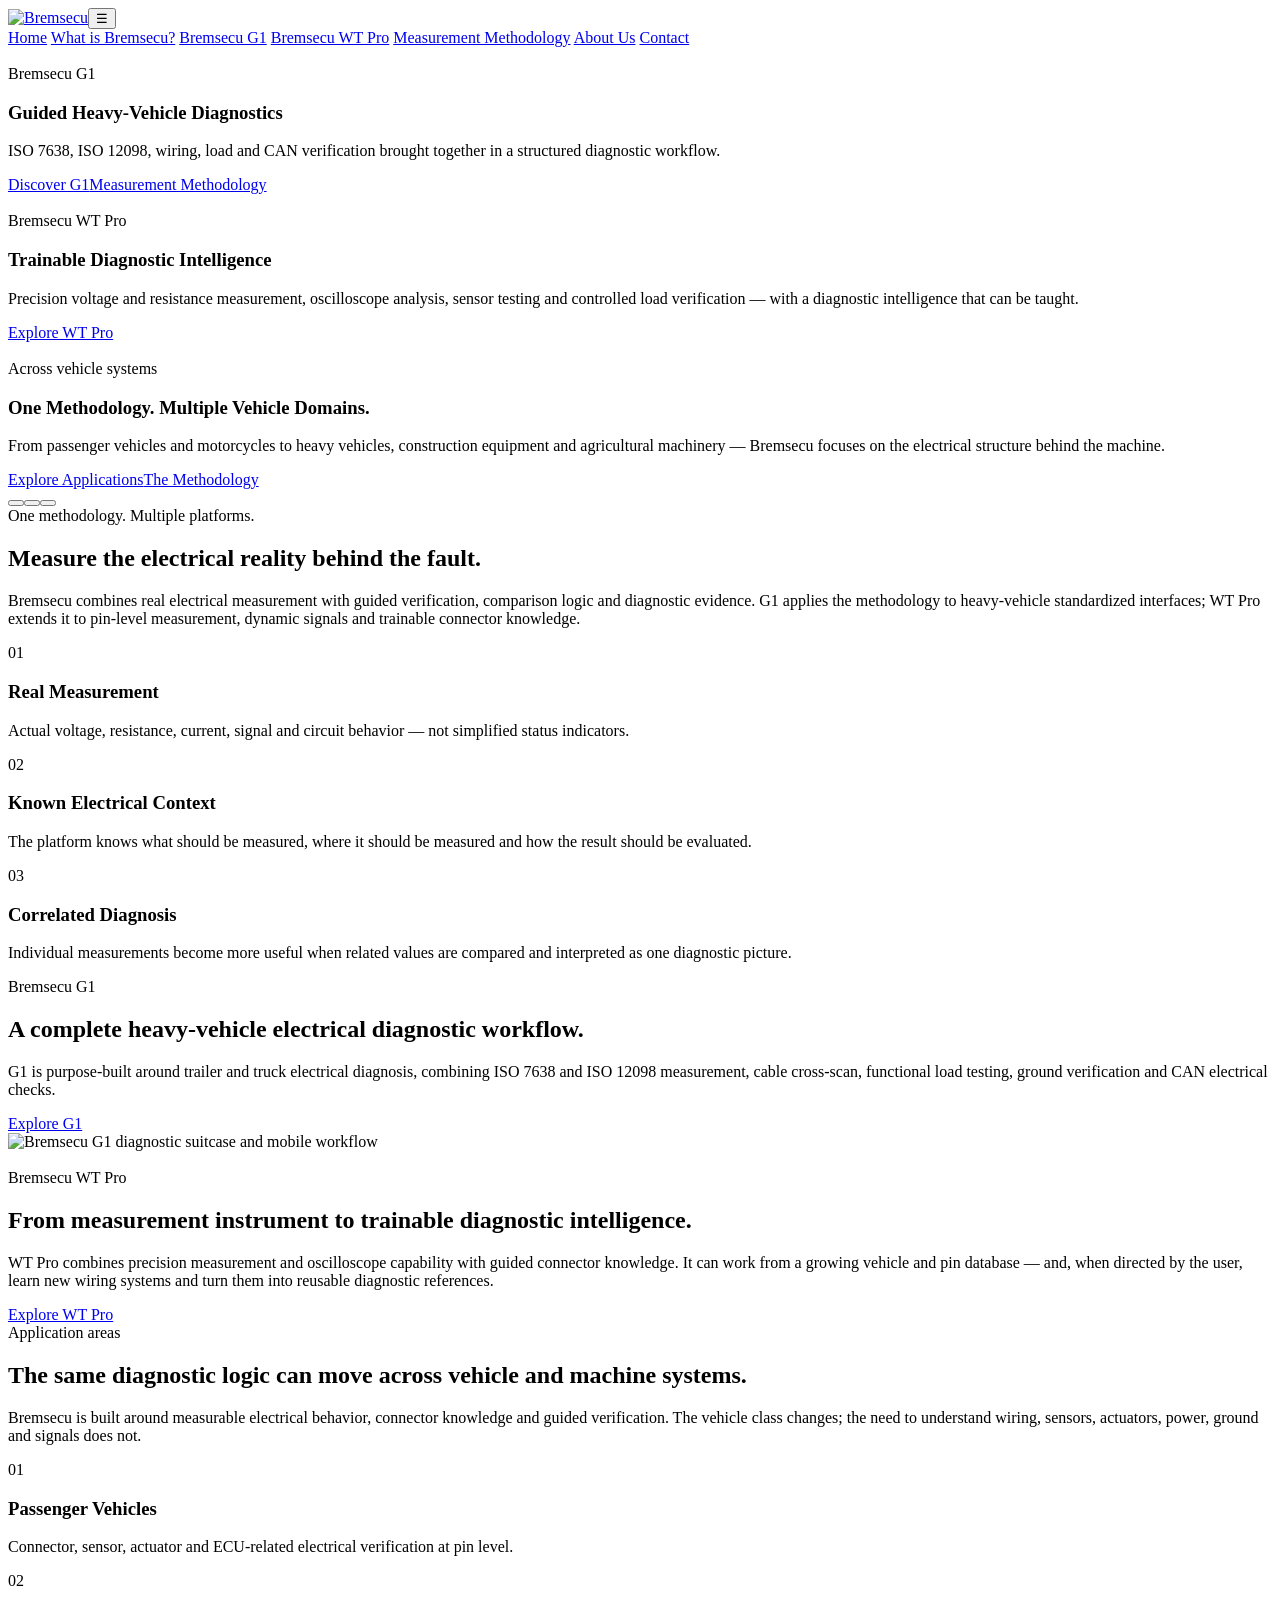
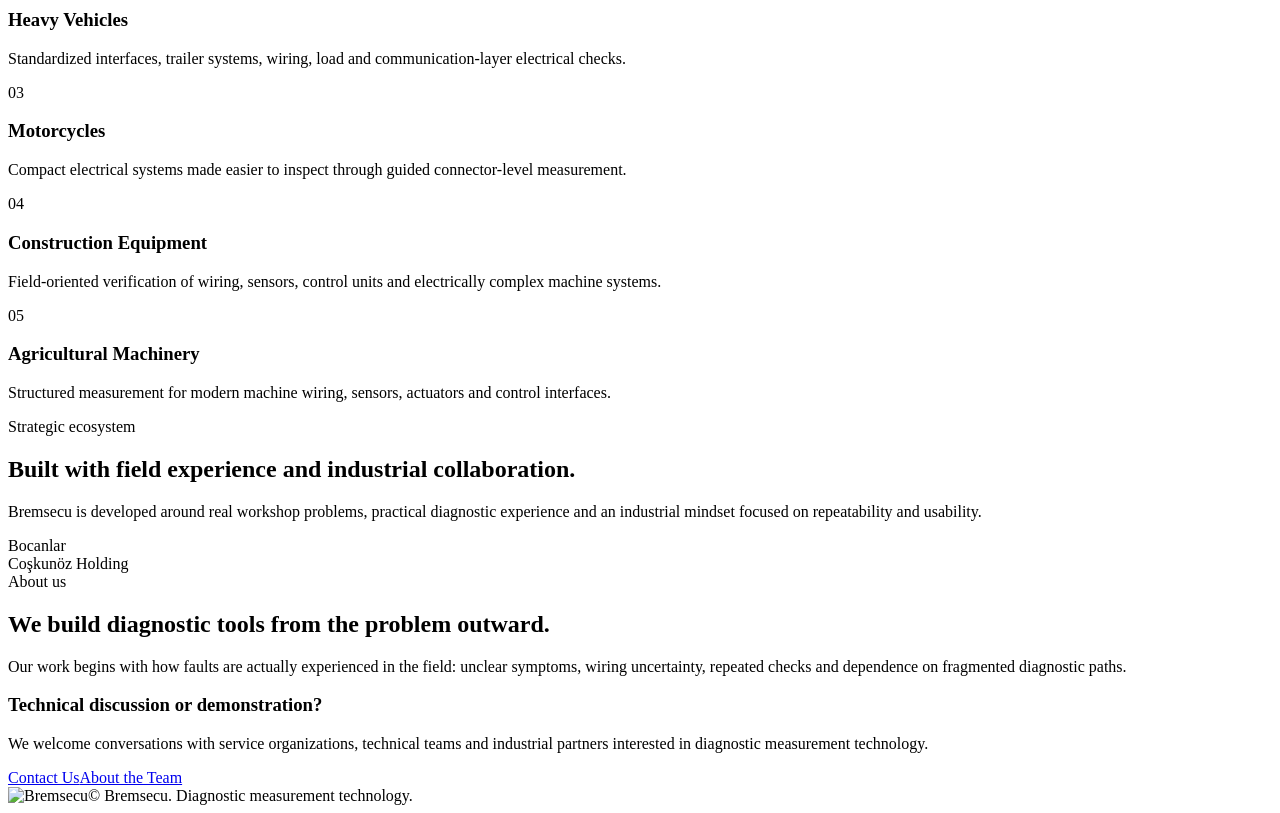
==== public/index.html @ eb641f4c "Add vehicle-domain hero and application areas" ====
<!doctype html>
<html lang="en">
<head>
<meta charset="utf-8"><meta name="viewport" content="width=device-width,initial-scale=1">
<title>Bremsecu | Diagnostic Measurement Platforms</title>
<meta name="description" content="Bremsecu combines patented diagnostic methodology with two measurement platforms: Bremsecu G1 for heavy-vehicle electrical diagnostics and WT Pro for trainable pin-level measurement and signal analysis.">
<link rel="canonical" href="https://bremsecu.com/">
<meta property="og:type" content="website"><meta property="og:title" content="Bremsecu | Diagnostic Measurement Platforms"><meta property="og:description" content="One diagnostic methodology. Multiple measurement platforms. Real electrical evidence."><meta property="og:url" content="https://bremsecu.com/"><meta property="og:image" content="https://bremsecu.com/images/hero/desktop/hero-desktop-06.webp">
<meta name="twitter:card" content="summary_large_image">
<link rel="icon" type="image/png" href="/images/brand/favicon.png"><link rel="apple-touch-icon" href="/images/brand/favicon.png"><link rel="manifest" href="/site.webmanifest">
<link rel="preload" as="image" href="/images/hero/desktop/hero-desktop-01.webp" media="(min-width:901px)" type="image/webp"><link rel="preload" as="image" href="/images/hero/mobile/hero-mobile-01.webp" media="(max-width:900px)" type="image/webp">
<link rel="stylesheet" href="/styles.css">
<script type="application/ld+json">{"@context":"https://schema.org","@graph":[{"@type":"Organization","@id":"https://bremsecu.com/#organization","name":"Bremsecu","url":"https://bremsecu.com/","logo":"https://bremsecu.com/images/brand/logo.svg"},{"@type":"WebSite","@id":"https://bremsecu.com/#website","url":"https://bremsecu.com/","name":"Bremsecu","publisher":{"@id":"https://bremsecu.com/#organization"}},{"@type":"Product","name":"Bremsecu G1","url":"https://bremsecu.com/bremsecu-g1.html","brand":{"@type":"Brand","name":"Bremsecu"}},{"@type":"Product","name":"Bremsecu WT Pro","url":"https://bremsecu.com/bremsecu-wt-pro.html","brand":{"@type":"Brand","name":"Bremsecu"}}]}</script>
</head>
<body>
<header class="site-header"><div class="container nav"><a class="brand" href="/"><img src="/images/brand/logo.svg" alt="Bremsecu"></a><button class="nav-toggle" aria-label="Toggle navigation" aria-expanded="false">☰</button><nav class="nav-links">
<a class="active" href="/">Home</a>
<a href="/what-is-bremsecu.html">What is Bremsecu?</a>
<a href="/bremsecu-g1.html">Bremsecu G1</a>
<a href="/bremsecu-wt-pro.html">Bremsecu WT Pro</a>
<a href="/measurement-methodology.html">Measurement Methodology</a>
<a href="/about.html">About Us</a>
<a href="/contact.html">Contact</a>
</nav></div></header>
<main>
<section class="hero">
<article class="hero-slide active">
<picture class="hero-picture"><source media="(max-width:900px)" srcset="/images/hero/mobile/hero-mobile-01.webp" type="image/webp"><img src="/images/hero/desktop/hero-desktop-01.webp" alt="Bremsecu G1 heavy-vehicle diagnostic platform" fetchpriority="high" decoding="async"></picture>
<div class="hero-shade"></div><div class="hero-copy"><div class="container"><div class="hero-copy-inner"><div class="eyebrow">Bremsecu G1</div><h1>Guided Heavy-Vehicle Diagnostics</h1><p>ISO 7638, ISO 12098, wiring, load and CAN verification brought together in a structured diagnostic workflow.</p><div class="hero-actions"><a class="btn btn-primary" href="/bremsecu-g1.html">Discover G1</a><a class="btn btn-secondary" href="/measurement-methodology.html">Measurement Methodology</a></div></div></div></div>
</article>
<article class="hero-slide">
<picture class="hero-picture"><source media="(max-width:900px)" srcset="/images/hero/mobile/hero-mobile-07.webp" type="image/webp"><img src="/images/hero/desktop/hero-desktop-06.webp" alt="Bremsecu WT Pro guided measurement platform" loading="lazy" decoding="async"></picture>
<div class="hero-shade"></div><div class="hero-copy"><div class="container"><div class="hero-copy-inner"><div class="eyebrow">Bremsecu WT Pro</div><h1>Trainable Diagnostic Intelligence</h1><p>Precision voltage and resistance measurement, oscilloscope analysis, sensor testing and controlled load verification — with a diagnostic intelligence that can be taught.</p><div class="hero-actions"><a class="btn btn-primary" href="/bremsecu-wt-pro.html">Explore WT Pro</a></div></div></div></div>
</article>

<article class="hero-slide hero-slide--domains">
<picture class="hero-picture"><source media="(max-width:900px)" srcset="/images/hero/mobile/hero-mobile-09.webp" type="image/webp"><img src="/images/hero/desktop/hero-desktop-08.webp" alt="Vehicle and machine electrical systems visualized through wiring architecture" loading="lazy" decoding="async"></picture>
<div class="hero-shade"></div><div class="hero-copy"><div class="container"><div class="hero-copy-inner"><div class="eyebrow">Across vehicle systems</div><h1>One Methodology. Multiple Vehicle Domains.</h1><p>From passenger vehicles and motorcycles to heavy vehicles, construction equipment and agricultural machinery — Bremsecu focuses on the electrical structure behind the machine.</p><div class="hero-actions"><a class="btn btn-primary" href="#application-areas">Explore Applications</a><a class="btn btn-secondary" href="/measurement-methodology.html">The Methodology</a></div></div></div></div>
</article>
<div class="hero-dots" aria-label="Hero slides"><button class="hero-dot active" aria-label="Bremsecu G1"></button><button class="hero-dot" aria-label="Bremsecu WT Pro"></button><button class="hero-dot" aria-label="Bremsecu application areas"></button></div>
</section>

<section class="section"><div class="container"><div class="section-head"><div class="eyebrow">One methodology. Multiple platforms.</div><h2>Measure the electrical reality behind the fault.</h2><p>Bremsecu combines real electrical measurement with guided verification, comparison logic and diagnostic evidence. G1 applies the methodology to heavy-vehicle standardized interfaces; WT Pro extends it to pin-level measurement, dynamic signals and trainable connector knowledge.</p></div><div class="grid-3">
<div class="card"><div class="num">01</div><h3>Real Measurement</h3><p>Actual voltage, resistance, current, signal and circuit behavior — not simplified status indicators.</p></div>
<div class="card"><div class="num">02</div><h3>Known Electrical Context</h3><p>The platform knows what should be measured, where it should be measured and how the result should be evaluated.</p></div>
<div class="card"><div class="num">03</div><h3>Correlated Diagnosis</h3><p>Individual measurements become more useful when related values are compared and interpreted as one diagnostic picture.</p></div>
</div></div></section>

<section class="section section-alt"><div class="container split product-split"><div class="split-copy"><div class="eyebrow">Bremsecu G1</div><h2>A complete heavy-vehicle electrical diagnostic workflow.</h2><p>G1 is purpose-built around trailer and truck electrical diagnosis, combining ISO 7638 and ISO 12098 measurement, cable cross-scan, functional load testing, ground verification and CAN electrical checks.</p><div class="hero-actions"><a class="btn btn-primary" href="/bremsecu-g1.html">Explore G1</a></div></div><div class="media-frame"><img src="/images/hero/desktop/hero-desktop-04.webp" alt="Bremsecu G1 diagnostic suitcase and mobile workflow" loading="lazy" decoding="async"></div></div></section>

<section class="section"><div class="container split product-split"><div class="media-frame product-media"><picture><source media="(max-width:900px)" srcset="/images/hero/mobile/hero-mobile-08.webp" type="image/webp"><img src="/images/hero/desktop/hero-desktop-07.webp" onerror="this.onerror=null;this.src='/images/hero/desktop/hero-desktop-06.webp';" alt="Bremsecu WT Pro measurement platform with tablet" loading="lazy" decoding="async"></picture></div><div class="split-copy"><div class="eyebrow">Bremsecu WT Pro</div><h2>From measurement instrument to trainable diagnostic intelligence.</h2><p>WT Pro combines precision measurement and oscilloscope capability with guided connector knowledge. It can work from a growing vehicle and pin database — and, when directed by the user, learn new wiring systems and turn them into reusable diagnostic references.</p><div class="hero-actions"><a class="btn btn-primary" href="/bremsecu-wt-pro.html">Explore WT Pro</a></div></div></div></section>


<section class="section section-alt" id="application-areas"><div class="container">
<div class="section-head"><div class="eyebrow">Application areas</div><h2>The same diagnostic logic can move across vehicle and machine systems.</h2><p>Bremsecu is built around measurable electrical behavior, connector knowledge and guided verification. The vehicle class changes; the need to understand wiring, sensors, actuators, power, ground and signals does not.</p></div>
<div class="application-grid">
  <article class="application-card"><div class="application-visual"><span></span><i></i><b></b></div><div class="num">01</div><h3>Passenger Vehicles</h3><p>Connector, sensor, actuator and ECU-related electrical verification at pin level.</p></article>
  <article class="application-card"><div class="application-visual"><span></span><i></i><b></b></div><div class="num">02</div><h3>Heavy Vehicles</h3><p>Standardized interfaces, trailer systems, wiring, load and communication-layer electrical checks.</p></article>
  <article class="application-card"><div class="application-visual"><span></span><i></i><b></b></div><div class="num">03</div><h3>Motorcycles</h3><p>Compact electrical systems made easier to inspect through guided connector-level measurement.</p></article>
  <article class="application-card"><div class="application-visual"><span></span><i></i><b></b></div><div class="num">04</div><h3>Construction Equipment</h3><p>Field-oriented verification of wiring, sensors, control units and electrically complex machine systems.</p></article>
  <article class="application-card"><div class="application-visual"><span></span><i></i><b></b></div><div class="num">05</div><h3>Agricultural Machinery</h3><p>Structured measurement for modern machine wiring, sensors, actuators and control interfaces.</p></article>
</div>
</div></section>

<section class="section"><div class="container"><div class="section-head"><div class="eyebrow">Strategic ecosystem</div><h2>Built with field experience and industrial collaboration.</h2><p>Bremsecu is developed around real workshop problems, practical diagnostic experience and an industrial mindset focused on repeatability and usability.</p></div><div class="partner-row"><div class="partner">Bocanlar</div><div class="partner">Coşkunöz Holding</div></div></div></section>

<section class="section section-alt"><div class="container split"><div><div class="eyebrow">About us</div><h2 class="large-section-title">We build diagnostic tools from the problem outward.</h2><p class="muted">Our work begins with how faults are actually experienced in the field: unclear symptoms, wiring uncertainty, repeated checks and dependence on fragmented diagnostic paths.</p></div><div class="card"><h3>Technical discussion or demonstration?</h3><p>We welcome conversations with service organizations, technical teams and industrial partners interested in diagnostic measurement technology.</p><div class="hero-actions"><a class="btn btn-primary" href="/contact.html">Contact Us</a><a class="btn btn-secondary" href="/about.html">About the Team</a></div></div></div></section>
</main>
<footer class="site-footer"><div class="container footer-inner"><img src="/images/brand/logo.svg" alt="Bremsecu"><span>© Bremsecu. Diagnostic measurement technology.</span></div></footer><script src="/site.js"></script>
</body></html>
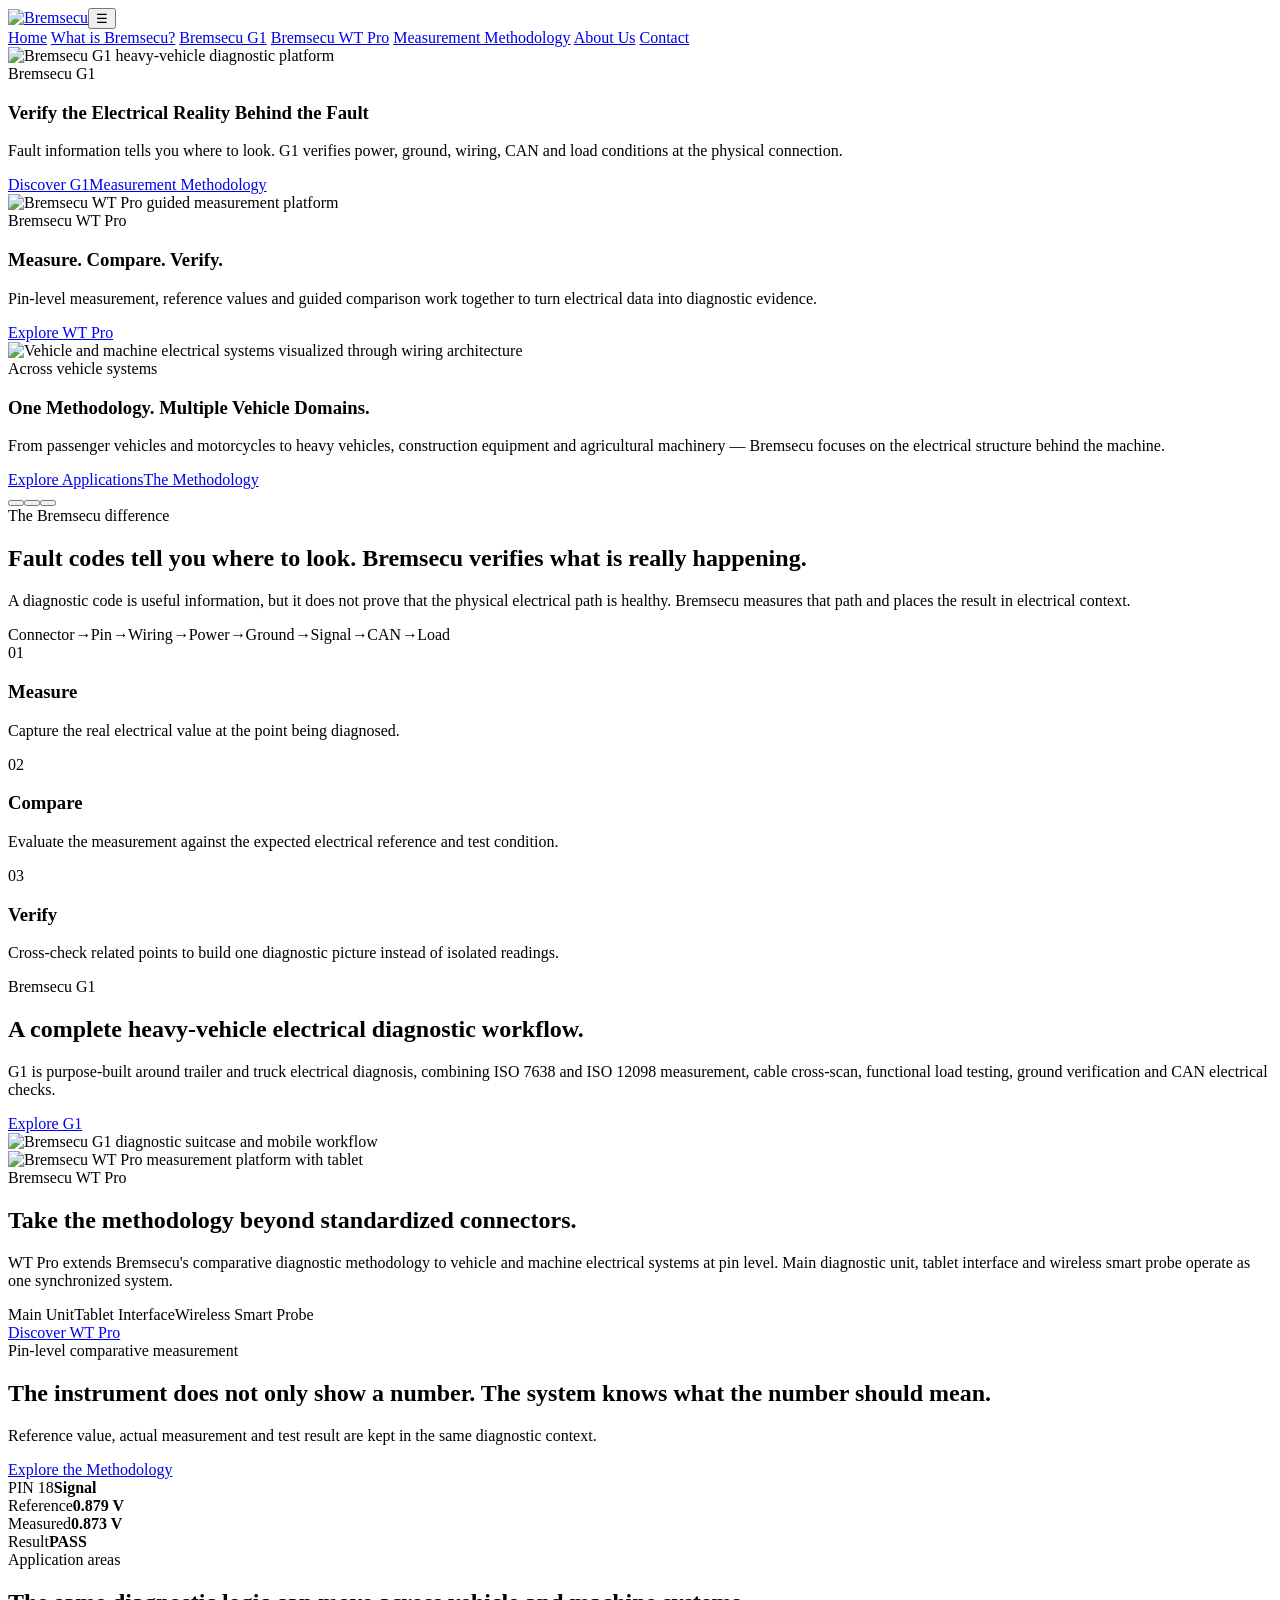
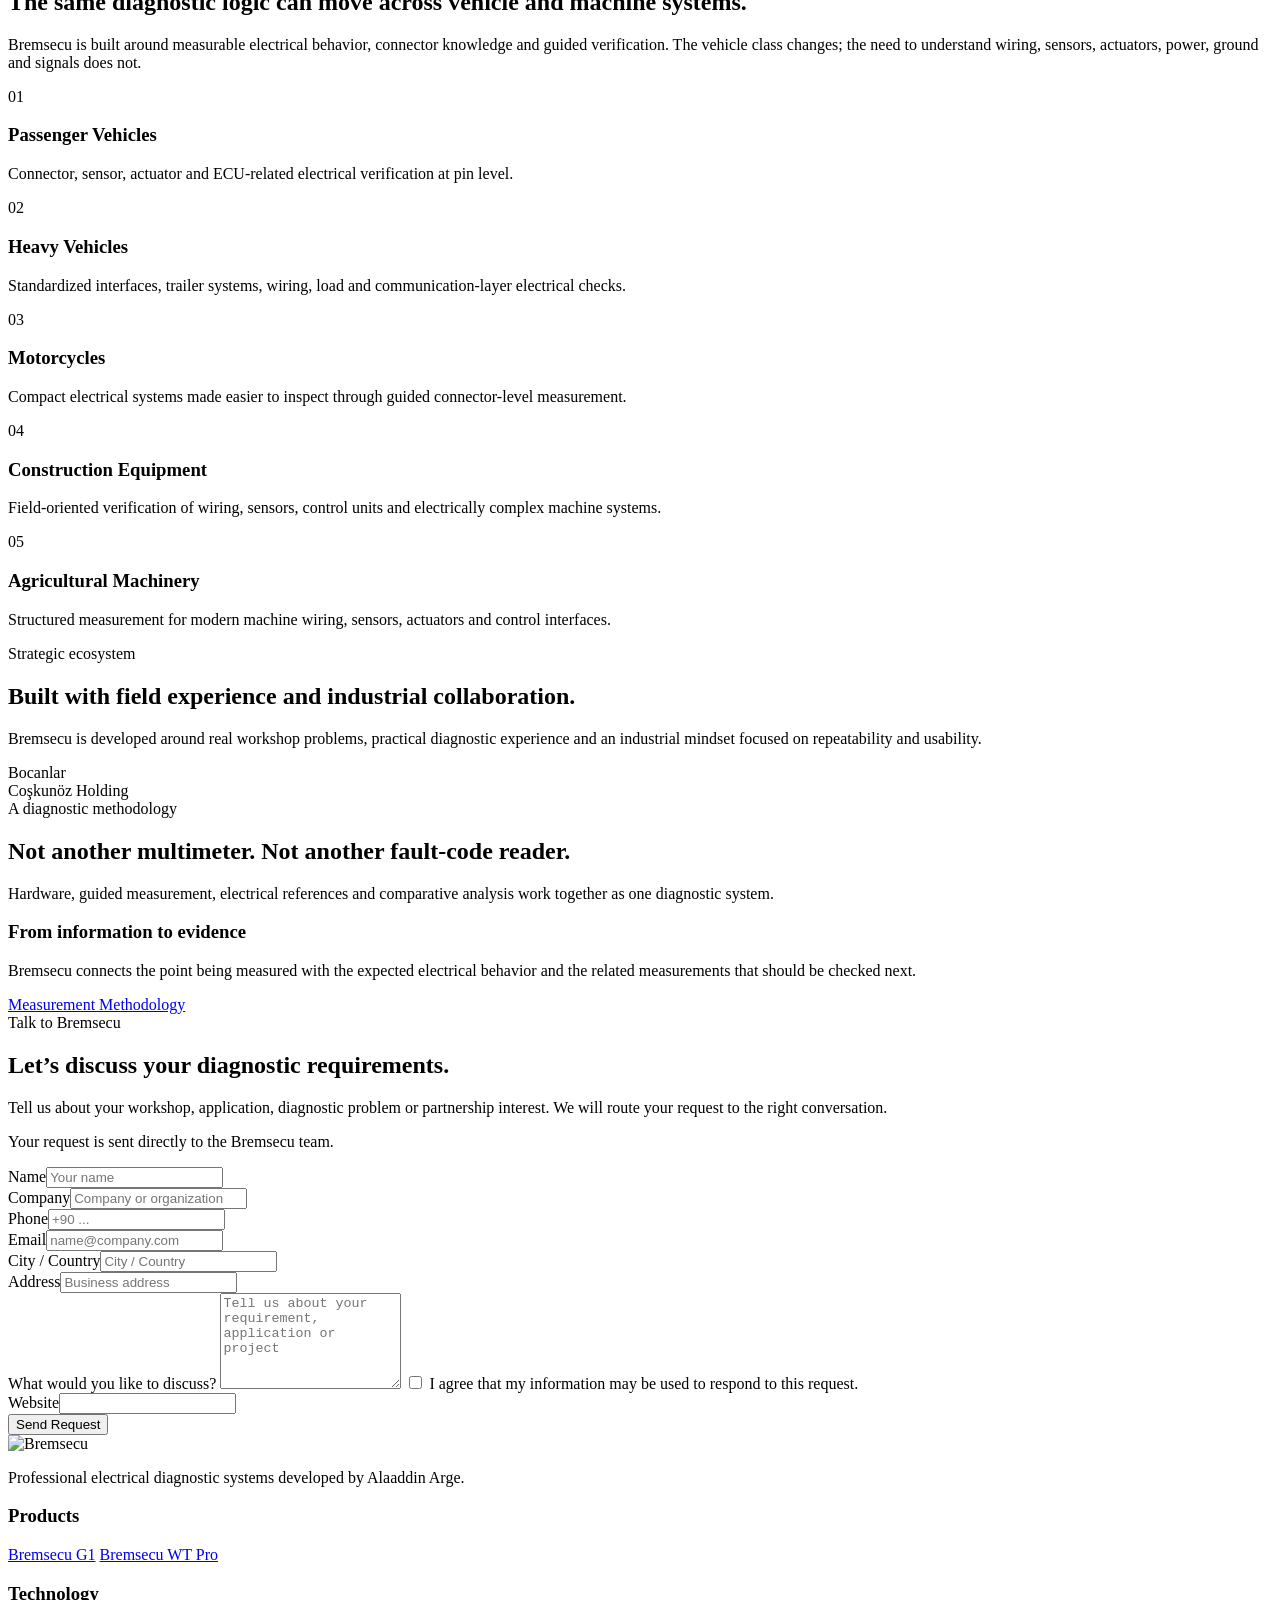
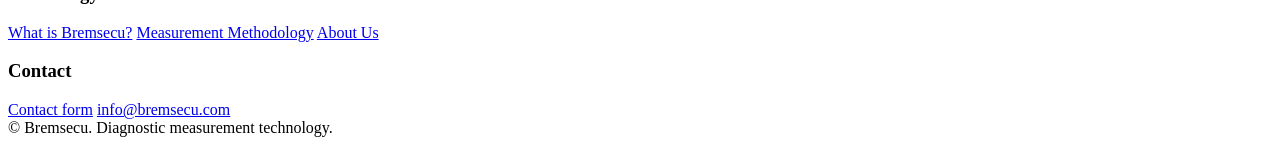
==== commit dc83bc5f: "Refresh homepage positioning and lead flow" ====
--- a/public/index.html
+++ b/public/index.html
@@ -9,7 +9,7 @@
 <meta name="twitter:card" content="summary_large_image">
 <link rel="icon" type="image/png" href="/images/brand/favicon.png"><link rel="apple-touch-icon" href="/images/brand/favicon.png"><link rel="manifest" href="/site.webmanifest">
 <link rel="preload" as="image" href="/images/hero/desktop/hero-desktop-01.webp" media="(min-width:901px)" type="image/webp"><link rel="preload" as="image" href="/images/hero/mobile/hero-mobile-01.webp" media="(max-width:900px)" type="image/webp">
-<link rel="stylesheet" href="/styles.css">
+<link rel="stylesheet" href="/styles.css?v=20261004-1">
 <script type="application/ld+json">{"@context":"https://schema.org","@graph":[{"@type":"Organization","@id":"https://bremsecu.com/#organization","name":"Bremsecu","url":"https://bremsecu.com/","logo":"https://bremsecu.com/images/brand/logo.svg"},{"@type":"WebSite","@id":"https://bremsecu.com/#website","url":"https://bremsecu.com/","name":"Bremsecu","publisher":{"@id":"https://bremsecu.com/#organization"}},{"@type":"Product","name":"Bremsecu G1","url":"https://bremsecu.com/bremsecu-g1.html","brand":{"@type":"Brand","name":"Bremsecu"}},{"@type":"Product","name":"Bremsecu WT Pro","url":"https://bremsecu.com/bremsecu-wt-pro.html","brand":{"@type":"Brand","name":"Bremsecu"}}]}</script>
 </head>
 <body>
@@ -26,11 +26,11 @@
 <section class="hero">
 <article class="hero-slide active">
 <picture class="hero-picture"><source media="(max-width:900px)" srcset="/images/hero/mobile/hero-mobile-01.webp" type="image/webp"><img src="/images/hero/desktop/hero-desktop-01.webp" alt="Bremsecu G1 heavy-vehicle diagnostic platform" fetchpriority="high" decoding="async"></picture>
-<div class="hero-shade"></div><div class="hero-copy"><div class="container"><div class="hero-copy-inner"><div class="eyebrow">Bremsecu G1</div><h1>Guided Heavy-Vehicle Diagnostics</h1><p>ISO 7638, ISO 12098, wiring, load and CAN verification brought together in a structured diagnostic workflow.</p><div class="hero-actions"><a class="btn btn-primary" href="/bremsecu-g1.html">Discover G1</a><a class="btn btn-secondary" href="/measurement-methodology.html">Measurement Methodology</a></div></div></div></div>
+<div class="hero-shade"></div><div class="hero-copy"><div class="container"><div class="hero-copy-inner"><div class="eyebrow">Bremsecu G1</div><h1>Verify the Electrical Reality Behind the Fault</h1><p>Fault information tells you where to look. G1 verifies power, ground, wiring, CAN and load conditions at the physical connection.</p><div class="hero-actions"><a class="btn btn-primary" href="/bremsecu-g1.html">Discover G1</a><a class="btn btn-secondary" href="/measurement-methodology.html">Measurement Methodology</a></div></div></div></div>
 </article>
 <article class="hero-slide">
 <picture class="hero-picture"><source media="(max-width:900px)" srcset="/images/hero/mobile/hero-mobile-07.webp" type="image/webp"><img src="/images/hero/desktop/hero-desktop-06.webp" alt="Bremsecu WT Pro guided measurement platform" loading="lazy" decoding="async"></picture>
-<div class="hero-shade"></div><div class="hero-copy"><div class="container"><div class="hero-copy-inner"><div class="eyebrow">Bremsecu WT Pro</div><h1>Trainable Diagnostic Intelligence</h1><p>Precision voltage and resistance measurement, oscilloscope analysis, sensor testing and controlled load verification — with a diagnostic intelligence that can be taught.</p><div class="hero-actions"><a class="btn btn-primary" href="/bremsecu-wt-pro.html">Explore WT Pro</a></div></div></div></div>
+<div class="hero-shade"></div><div class="hero-copy"><div class="container"><div class="hero-copy-inner"><div class="eyebrow">Bremsecu WT Pro</div><h1>Measure. Compare. Verify.</h1><p>Pin-level measurement, reference values and guided comparison work together to turn electrical data into diagnostic evidence.</p><div class="hero-actions"><a class="btn btn-primary" href="/bremsecu-wt-pro.html">Explore WT Pro</a></div></div></div></div>
 </article>
 
 <article class="hero-slide hero-slide--domains">
@@ -40,15 +40,18 @@
 <div class="hero-dots" aria-label="Hero slides"><button class="hero-dot active" aria-label="Bremsecu G1"></button><button class="hero-dot" aria-label="Bremsecu WT Pro"></button><button class="hero-dot" aria-label="Bremsecu application areas"></button></div>
 </section>
 
-<section class="section"><div class="container"><div class="section-head"><div class="eyebrow">One methodology. Multiple platforms.</div><h2>Measure the electrical reality behind the fault.</h2><p>Bremsecu combines real electrical measurement with guided verification, comparison logic and diagnostic evidence. G1 applies the methodology to heavy-vehicle standardized interfaces; WT Pro extends it to pin-level measurement, dynamic signals and trainable connector knowledge.</p></div><div class="grid-3">
-<div class="card"><div class="num">01</div><h3>Real Measurement</h3><p>Actual voltage, resistance, current, signal and circuit behavior — not simplified status indicators.</p></div>
-<div class="card"><div class="num">02</div><h3>Known Electrical Context</h3><p>The platform knows what should be measured, where it should be measured and how the result should be evaluated.</p></div>
-<div class="card"><div class="num">03</div><h3>Correlated Diagnosis</h3><p>Individual measurements become more useful when related values are compared and interpreted as one diagnostic picture.</p></div>
+<section class="section methodology-intro"><div class="container"><div class="section-head"><div class="eyebrow">The Bremsecu difference</div><h2>Fault codes tell you where to look. Bremsecu verifies what is really happening.</h2><p>A diagnostic code is useful information, but it does not prove that the physical electrical path is healthy. Bremsecu measures that path and places the result in electrical context.</p></div>
+<div class="physical-path" aria-label="Physical diagnostic path"><span>Connector</span><i>→</i><span>Pin</span><i>→</i><span>Wiring</span><i>→</i><span>Power</span><i>→</i><span>Ground</span><i>→</i><span>Signal</span><i>→</i><span>CAN</span><i>→</i><span>Load</span></div>
+<div class="grid-3">
+<div class="card"><div class="num">01</div><h3>Measure</h3><p>Capture the real electrical value at the point being diagnosed.</p></div>
+<div class="card"><div class="num">02</div><h3>Compare</h3><p>Evaluate the measurement against the expected electrical reference and test condition.</p></div>
+<div class="card"><div class="num">03</div><h3>Verify</h3><p>Cross-check related points to build one diagnostic picture instead of isolated readings.</p></div>
 </div></div></section>
 
 <section class="section section-alt"><div class="container split product-split"><div class="split-copy"><div class="eyebrow">Bremsecu G1</div><h2>A complete heavy-vehicle electrical diagnostic workflow.</h2><p>G1 is purpose-built around trailer and truck electrical diagnosis, combining ISO 7638 and ISO 12098 measurement, cable cross-scan, functional load testing, ground verification and CAN electrical checks.</p><div class="hero-actions"><a class="btn btn-primary" href="/bremsecu-g1.html">Explore G1</a></div></div><div class="media-frame"><img src="/images/hero/desktop/hero-desktop-04.webp" alt="Bremsecu G1 diagnostic suitcase and mobile workflow" loading="lazy" decoding="async"></div></div></section>
 
-<section class="section"><div class="container split product-split"><div class="media-frame product-media"><picture><source media="(max-width:900px)" srcset="/images/hero/mobile/hero-mobile-08.webp" type="image/webp"><img src="/images/hero/desktop/hero-desktop-07.webp" onerror="this.onerror=null;this.src='/images/hero/desktop/hero-desktop-06.webp';" alt="Bremsecu WT Pro measurement platform with tablet" loading="lazy" decoding="async"></picture></div><div class="split-copy"><div class="eyebrow">Bremsecu WT Pro</div><h2>From measurement instrument to trainable diagnostic intelligence.</h2><p>WT Pro combines precision measurement and oscilloscope capability with guided connector knowledge. It can work from a growing vehicle and pin database — and, when directed by the user, learn new wiring systems and turn them into reusable diagnostic references.</p><div class="hero-actions"><a class="btn btn-primary" href="/bremsecu-wt-pro.html">Explore WT Pro</a></div></div></div></section>
+<section class="section"><div class="container split product-split"><div class="media-frame product-media"><picture><source media="(max-width:900px)" srcset="/images/hero/mobile/hero-mobile-08.webp" type="image/webp"><img src="/images/hero/desktop/hero-desktop-07.webp" onerror="this.onerror=null;this.src='/images/hero/desktop/hero-desktop-06.webp';" alt="Bremsecu WT Pro measurement platform with tablet" loading="lazy" decoding="async"></picture></div><div class="split-copy"><div class="eyebrow">Bremsecu WT Pro</div><h2>Take the methodology beyond standardized connectors.</h2><p>WT Pro extends Bremsecu's comparative diagnostic methodology to vehicle and machine electrical systems at pin level. Main diagnostic unit, tablet interface and wireless smart probe operate as one synchronized system.</p><div class="system-tags"><span>Main Unit</span><span>Tablet Interface</span><span>Wireless Smart Probe</span></div><div class="hero-actions"><a class="btn btn-primary" href="/bremsecu-wt-pro.html">Discover WT Pro</a></div></div></div></section>
+<section class="section section-alt comparison-demo"><div class="container split"><div class="split-copy"><div class="eyebrow">Pin-level comparative measurement</div><h2>The instrument does not only show a number. The system knows what the number should mean.</h2><p>Reference value, actual measurement and test result are kept in the same diagnostic context.</p><a class="btn btn-secondary" href="/measurement-methodology.html">Explore the Methodology</a></div><div class="comparison-card"><div><span>PIN 18</span><strong>Signal</strong></div><div><span>Reference</span><strong>0.879 V</strong></div><div><span>Measured</span><strong>0.873 V</strong></div><div class="comparison-result"><span>Result</span><strong>PASS</strong></div></div></div></section>
 
 
 <section class="section section-alt" id="application-areas"><div class="container">
@@ -64,7 +67,64 @@
 
 <section class="section"><div class="container"><div class="section-head"><div class="eyebrow">Strategic ecosystem</div><h2>Built with field experience and industrial collaboration.</h2><p>Bremsecu is developed around real workshop problems, practical diagnostic experience and an industrial mindset focused on repeatability and usability.</p></div><div class="partner-row"><div class="partner">Bocanlar</div><div class="partner">Coşkunöz Holding</div></div></div></section>
 
-<section class="section section-alt"><div class="container split"><div><div class="eyebrow">About us</div><h2 class="large-section-title">We build diagnostic tools from the problem outward.</h2><p class="muted">Our work begins with how faults are actually experienced in the field: unclear symptoms, wiring uncertainty, repeated checks and dependence on fragmented diagnostic paths.</p></div><div class="card"><h3>Technical discussion or demonstration?</h3><p>We welcome conversations with service organizations, technical teams and industrial partners interested in diagnostic measurement technology.</p><div class="hero-actions"><a class="btn btn-primary" href="/contact.html">Contact Us</a><a class="btn btn-secondary" href="/about.html">About the Team</a></div></div></div></section>
+<section class="section section-alt"><div class="container split"><div><div class="eyebrow">A diagnostic methodology</div><h2 class="large-section-title">Not another multimeter. Not another fault-code reader.</h2><p class="muted">Hardware, guided measurement, electrical references and comparative analysis work together as one diagnostic system.</p></div><div class="card"><h3>From information to evidence</h3><p>Bremsecu connects the point being measured with the expected electrical behavior and the related measurements that should be checked next.</p><div class="hero-actions"><a class="btn btn-secondary" href="/measurement-methodology.html">Measurement Methodology</a></div></div></div></section>
+<section class="lead-section">
+  <div class="container lead-grid">
+    <div class="lead-copy">
+      <div class="eyebrow">Talk to Bremsecu</div>
+      <h2>Let’s discuss your diagnostic requirements.</h2>
+      <p>Tell us about your workshop, application, diagnostic problem or partnership interest. We will route your request to the right conversation.</p>
+      <p class="lead-note">Your request is sent directly to the Bremsecu team.</p>
+    </div>
+    <form class="contact-box lead-form" action="/send-contact.php" method="post" accept-charset="UTF-8">
+      <input type="hidden" name="source" value="homepage">
+      <input type="hidden" name="topic" value="General Bremsecu inquiry">
+      <div class="form-row">
+        <div><label for="name-homepage">Name</label><input id="name-homepage" name="name" type="text" placeholder="Your name" maxlength="120" required autocomplete="name"></div>
+        <div><label for="company-homepage">Company</label><input id="company-homepage" name="company" type="text" placeholder="Company or organization" maxlength="160" required autocomplete="organization"></div>
+      </div>
+      <div class="form-row">
+        <div><label for="phone-homepage">Phone</label><input id="phone-homepage" name="phone" type="tel" placeholder="+90 ..." maxlength="60" required autocomplete="tel"></div>
+        <div><label for="email-homepage">Email</label><input id="email-homepage" name="email" type="email" placeholder="name@company.com" maxlength="190" required autocomplete="email"></div>
+      </div>
+      <div class="form-row">
+        <div><label for="location-homepage">City / Country</label><input id="location-homepage" name="location" type="text" placeholder="City / Country" maxlength="160" required autocomplete="address-level2"></div>
+        <div><label for="address-homepage">Address</label><input id="address-homepage" name="address" type="text" placeholder="Business address" maxlength="260" required autocomplete="street-address"></div>
+      </div>
+      <label for="message-homepage">What would you like to discuss?</label>
+      <textarea id="message-homepage" name="message" rows="6" placeholder="Tell us about your requirement, application or project" maxlength="5000" required></textarea>
+      <label class="consent-line"><input type="checkbox" name="consent" value="1" required> <span>I agree that my information may be used to respond to this request.</span></label>
+      <div class="hp-field" aria-hidden="true"><label for="website-homepage">Website</label><input id="website-homepage" name="website" type="text" tabindex="-1" autocomplete="off"></div>
+      <input type="hidden" name="form_started" value="">
+      <button class="btn btn-primary" type="submit">Send Request</button>
+      <p class="form-status" data-form-status hidden role="status" aria-live="polite"></p>
+    </form>
+  </div>
+</section>
 </main>
-<footer class="site-footer"><div class="container footer-inner"><img src="/images/brand/logo.svg" alt="Bremsecu"><span>© Bremsecu. Diagnostic measurement technology.</span></div></footer><script src="/site.js"></script>
+<footer class="site-footer">
+  <div class="container footer-grid">
+    <div class="footer-brand">
+      <img src="/images/brand/logo.svg" alt="Bremsecu">
+      <p>Professional electrical diagnostic systems developed by Alaaddin Arge.</p>
+    </div>
+    <div>
+      <h3>Products</h3>
+      <a href="/bremsecu-g1.html">Bremsecu G1</a>
+      <a href="/bremsecu-wt-pro.html">Bremsecu WT Pro</a>
+    </div>
+    <div>
+      <h3>Technology</h3>
+      <a href="/what-is-bremsecu.html">What is Bremsecu?</a>
+      <a href="/measurement-methodology.html">Measurement Methodology</a>
+      <a href="/about.html">About Us</a>
+    </div>
+    <div>
+      <h3>Contact</h3>
+      <a href="/contact.html">Contact form</a>
+      <a href="mailto:info@bremsecu.com">info@bremsecu.com</a>
+    </div>
+  </div>
+  <div class="container footer-bottom"><span>© Bremsecu. Diagnostic measurement technology.</span></div>
+</footer><script src="/site.js?v=20261004-1"></script>
 </body></html>
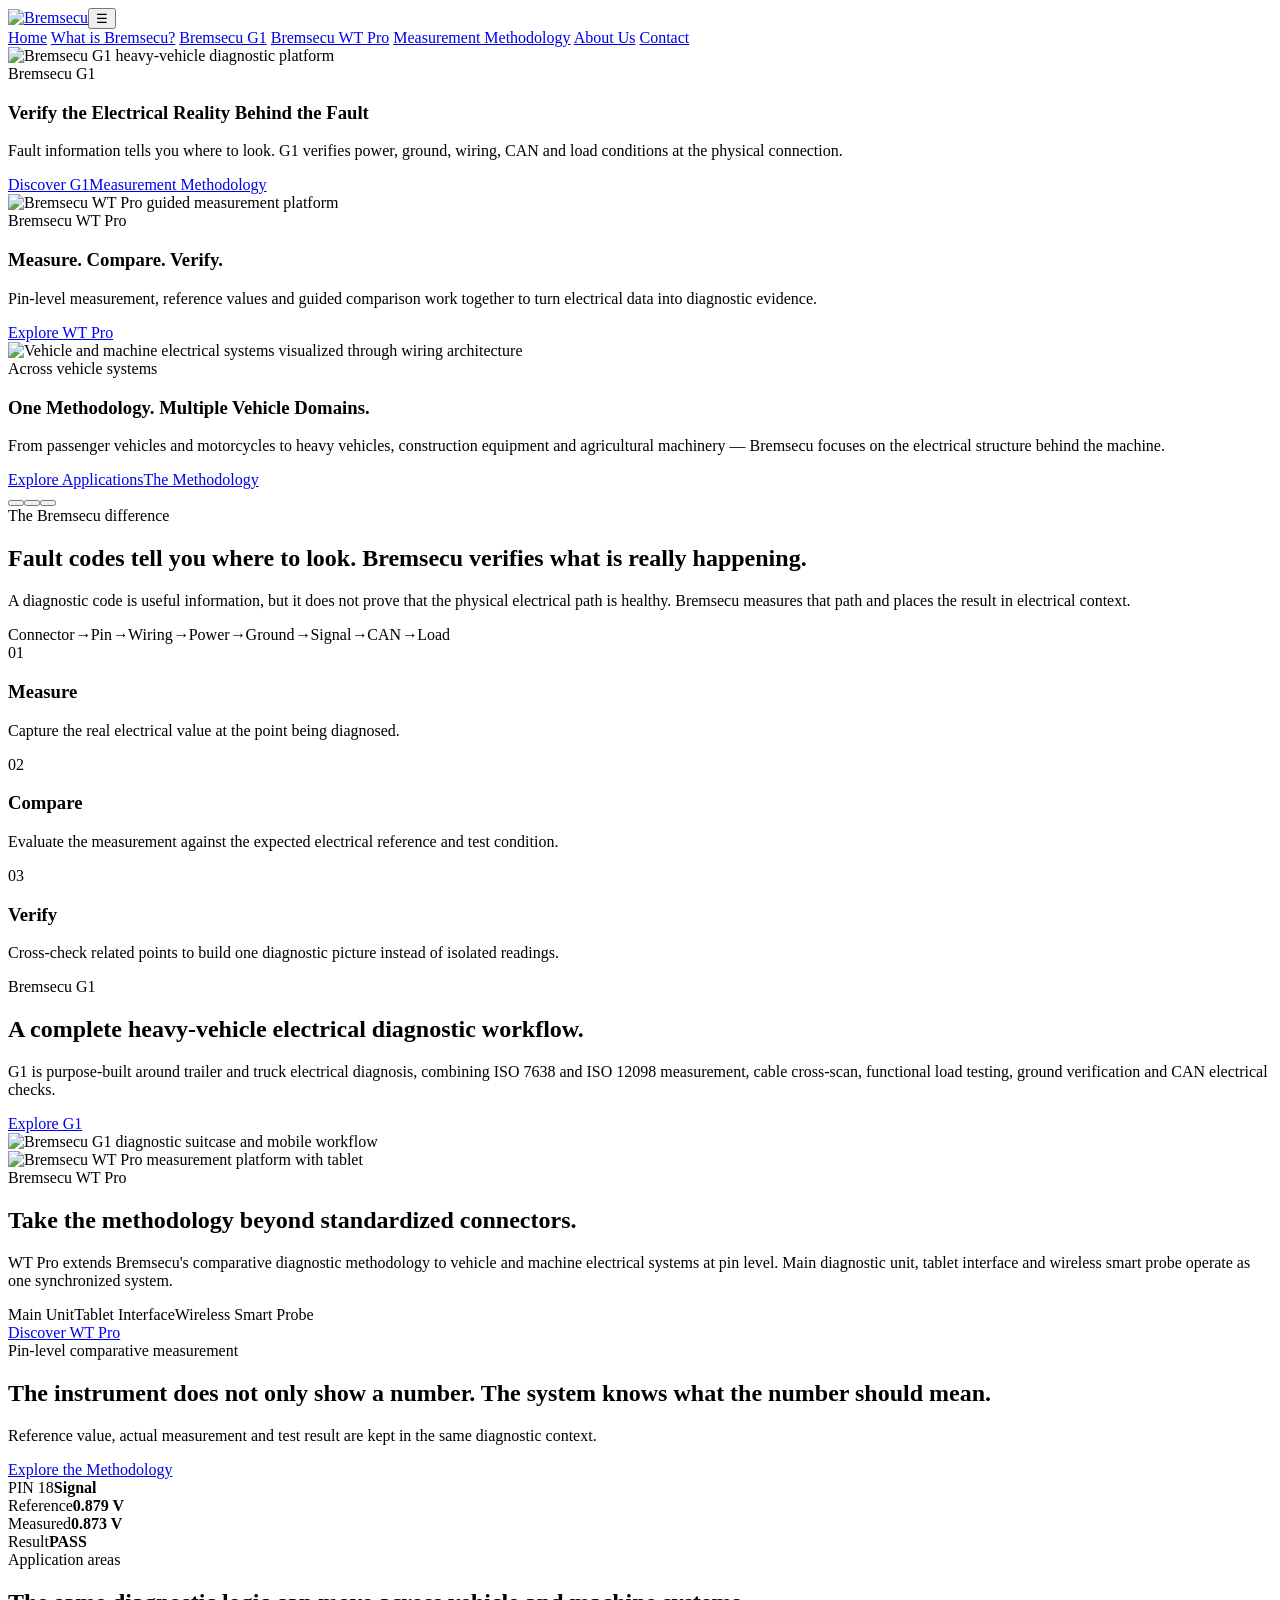
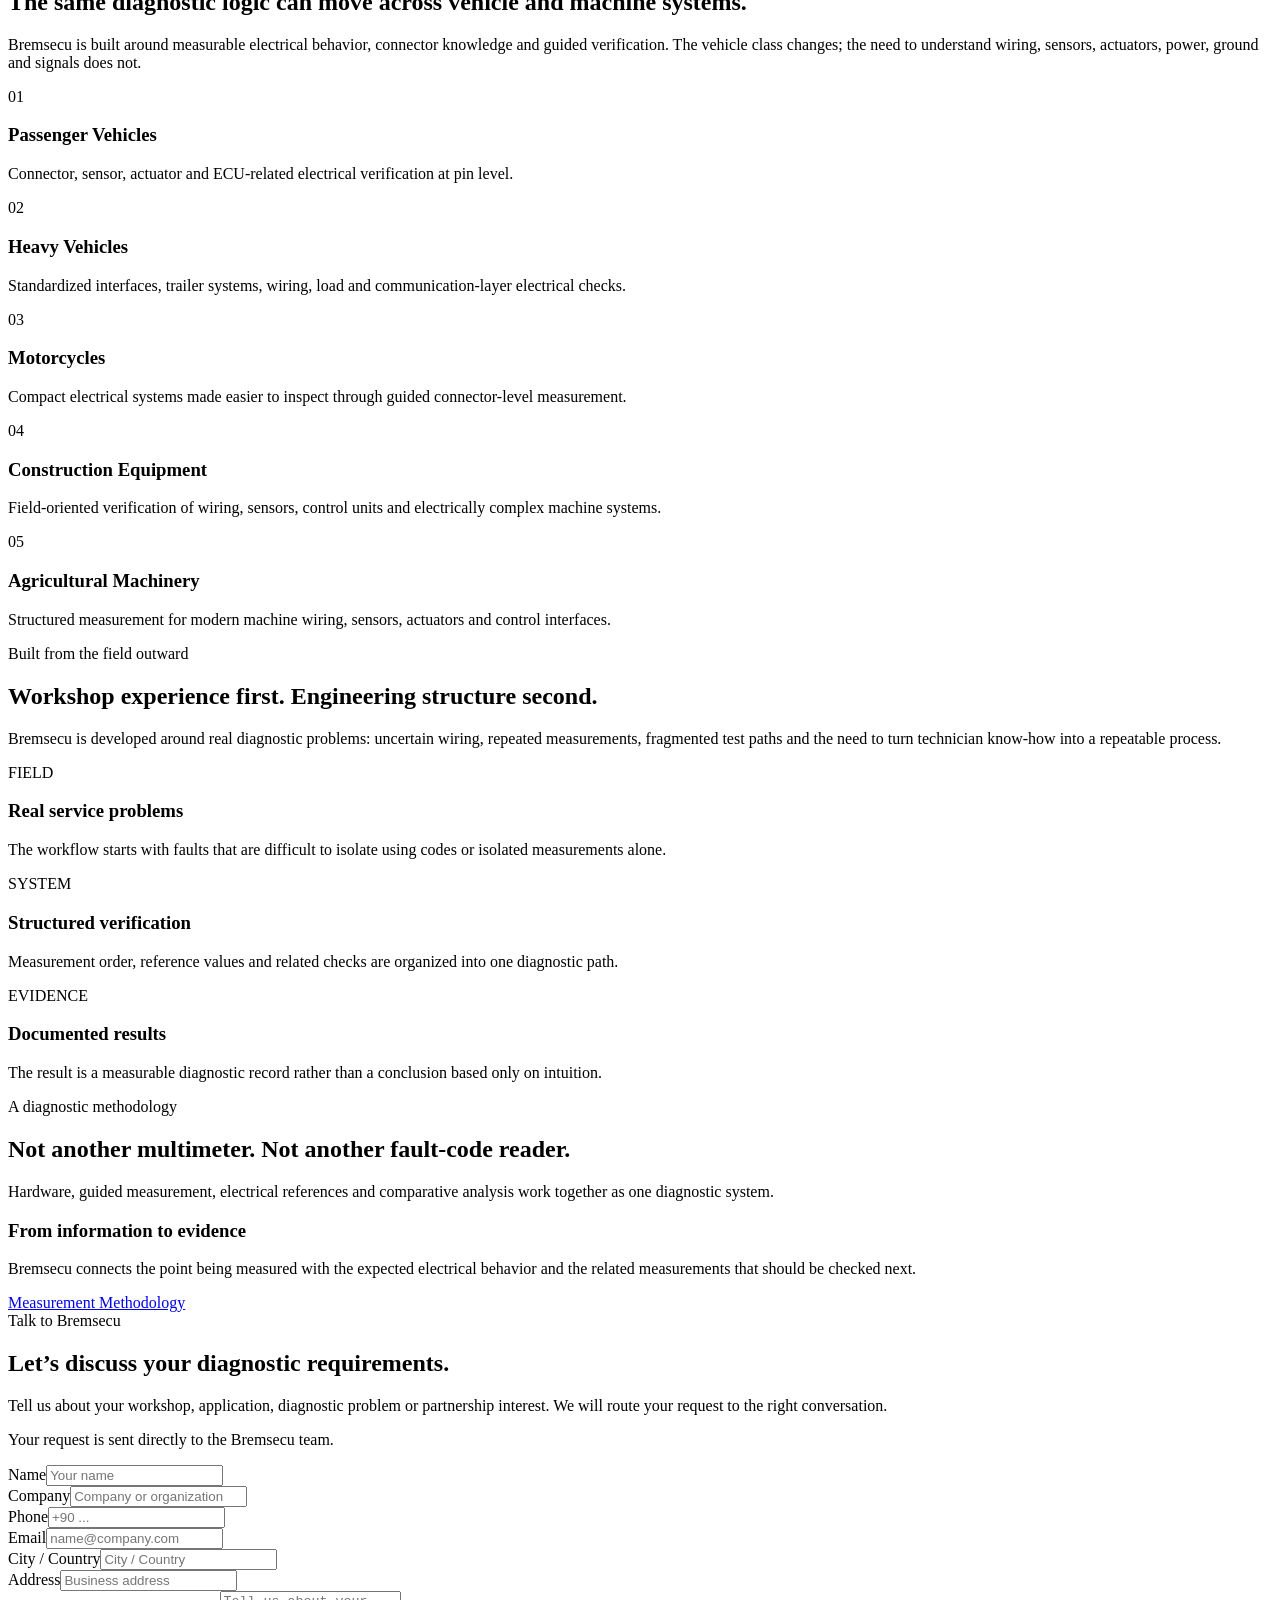
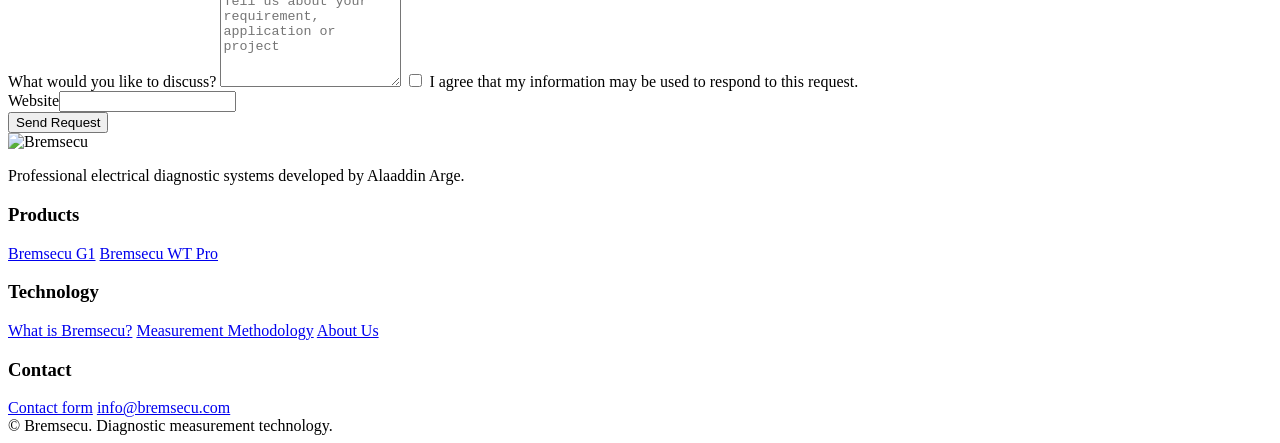
==== commit 80a4b6ea: "Refine homepage claims and remove unapproved partner-name presentation" ====
--- a/public/index.html
+++ b/public/index.html
@@ -3,7 +3,7 @@
 <head>
 <meta charset="utf-8"><meta name="viewport" content="width=device-width,initial-scale=1">
 <title>Bremsecu | Diagnostic Measurement Platforms</title>
-<meta name="description" content="Bremsecu combines patented diagnostic methodology with two measurement platforms: Bremsecu G1 for heavy-vehicle electrical diagnostics and WT Pro for trainable pin-level measurement and signal analysis.">
+<meta name="description" content="Bremsecu combines diagnostic methodology with two measurement platforms: Bremsecu G1 for heavy-vehicle electrical diagnostics and WT Pro for trainable pin-level measurement and signal analysis.">
 <link rel="canonical" href="https://bremsecu.com/">
 <meta property="og:type" content="website"><meta property="og:title" content="Bremsecu | Diagnostic Measurement Platforms"><meta property="og:description" content="One diagnostic methodology. Multiple measurement platforms. Real electrical evidence."><meta property="og:url" content="https://bremsecu.com/"><meta property="og:image" content="https://bremsecu.com/images/hero/desktop/hero-desktop-06.webp">
 <meta name="twitter:card" content="summary_large_image">
@@ -65,10 +65,10 @@
 </div>
 </div></section>
 
-<section class="section"><div class="container"><div class="section-head"><div class="eyebrow">Strategic ecosystem</div><h2>Built with field experience and industrial collaboration.</h2><p>Bremsecu is developed around real workshop problems, practical diagnostic experience and an industrial mindset focused on repeatability and usability.</p></div><div class="partner-row"><div class="partner">Bocanlar</div><div class="partner">Coşkunöz Holding</div></div></div></section>
+<section class="section"><div class="container"><div class="section-head"><div class="eyebrow">Built from the field outward</div><h2>Workshop experience first. Engineering structure second.</h2><p>Bremsecu is developed around real diagnostic problems: uncertain wiring, repeated measurements, fragmented test paths and the need to turn technician know-how into a repeatable process.</p></div><div class="grid-3"><div class="card"><div class="num">FIELD</div><h3>Real service problems</h3><p>The workflow starts with faults that are difficult to isolate using codes or isolated measurements alone.</p></div><div class="card"><div class="num">SYSTEM</div><h3>Structured verification</h3><p>Measurement order, reference values and related checks are organized into one diagnostic path.</p></div><div class="card"><div class="num">EVIDENCE</div><h3>Documented results</h3><p>The result is a measurable diagnostic record rather than a conclusion based only on intuition.</p></div></div></div></section>
 
 <section class="section section-alt"><div class="container split"><div><div class="eyebrow">A diagnostic methodology</div><h2 class="large-section-title">Not another multimeter. Not another fault-code reader.</h2><p class="muted">Hardware, guided measurement, electrical references and comparative analysis work together as one diagnostic system.</p></div><div class="card"><h3>From information to evidence</h3><p>Bremsecu connects the point being measured with the expected electrical behavior and the related measurements that should be checked next.</p><div class="hero-actions"><a class="btn btn-secondary" href="/measurement-methodology.html">Measurement Methodology</a></div></div></div></section>
-<section class="lead-section">
+<section class="lead-section" id="inquiry">
   <div class="container lead-grid">
     <div class="lead-copy">
       <div class="eyebrow">Talk to Bremsecu</div>
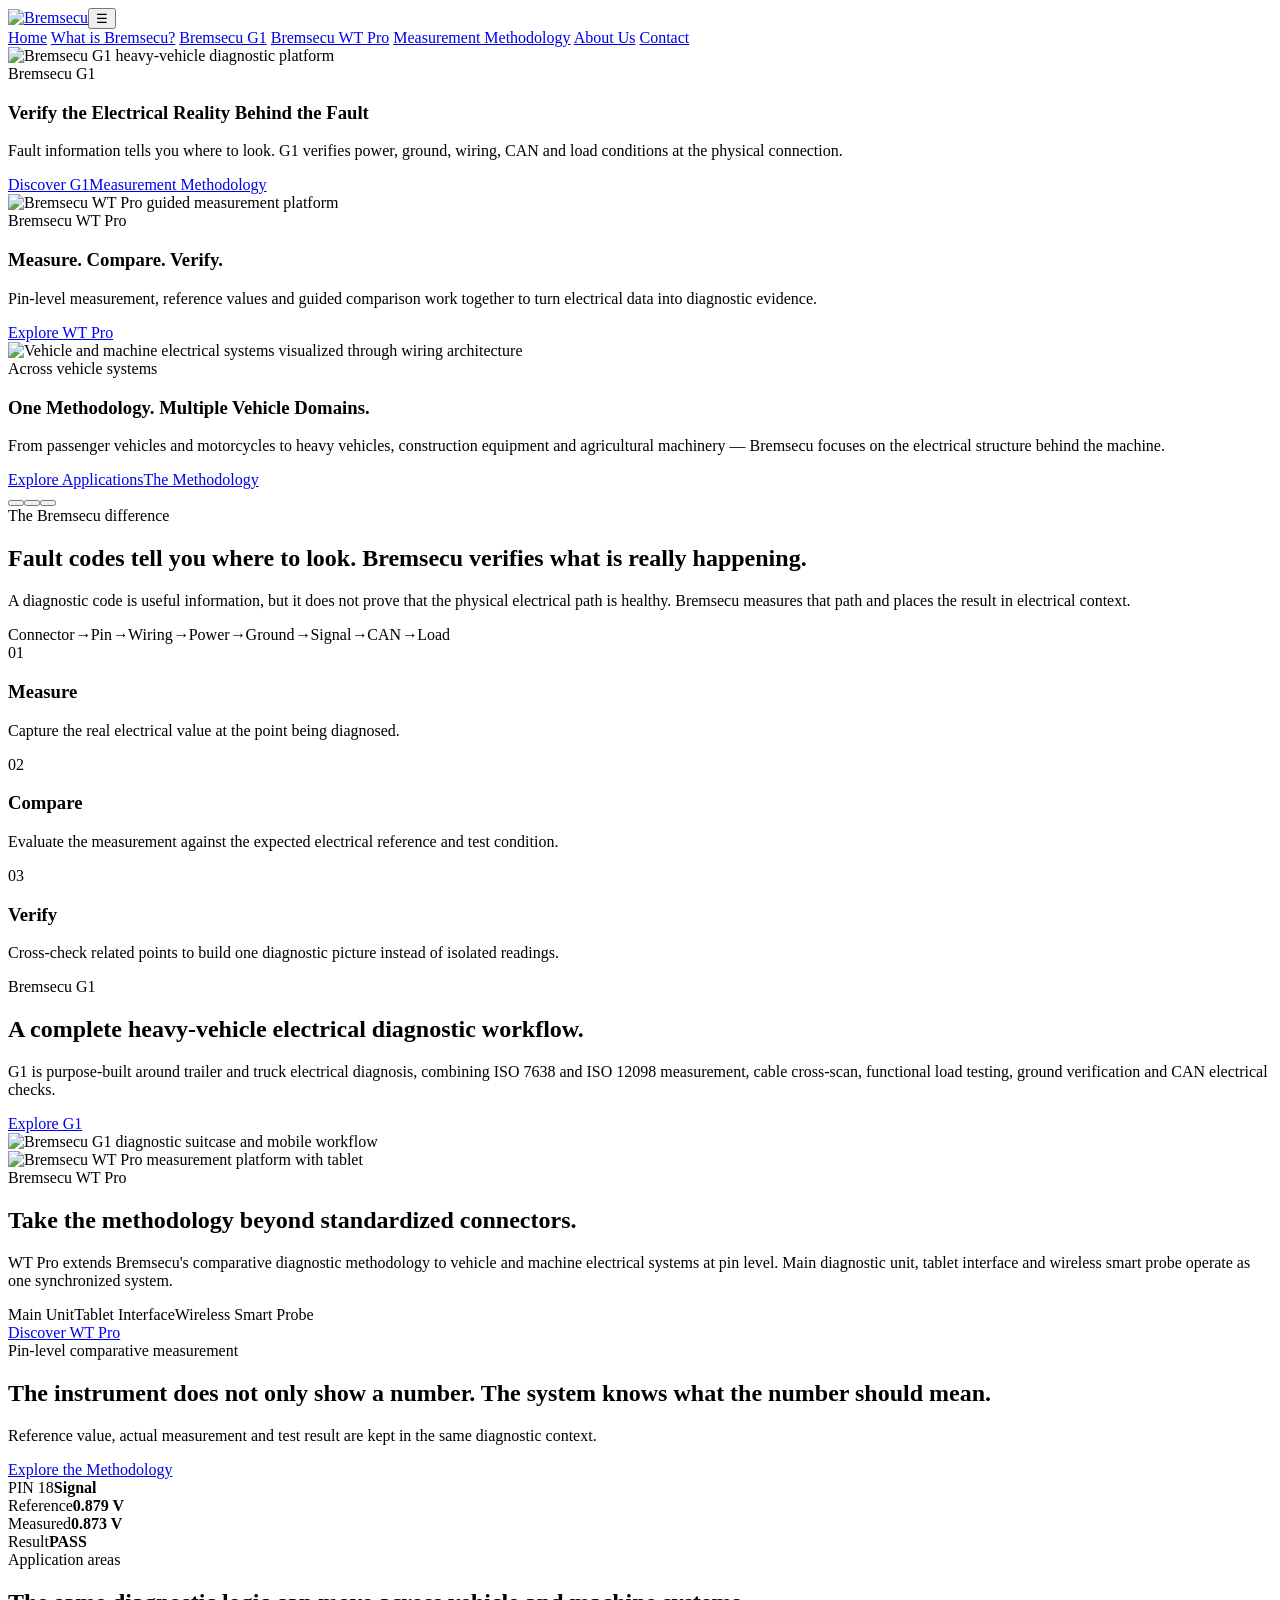
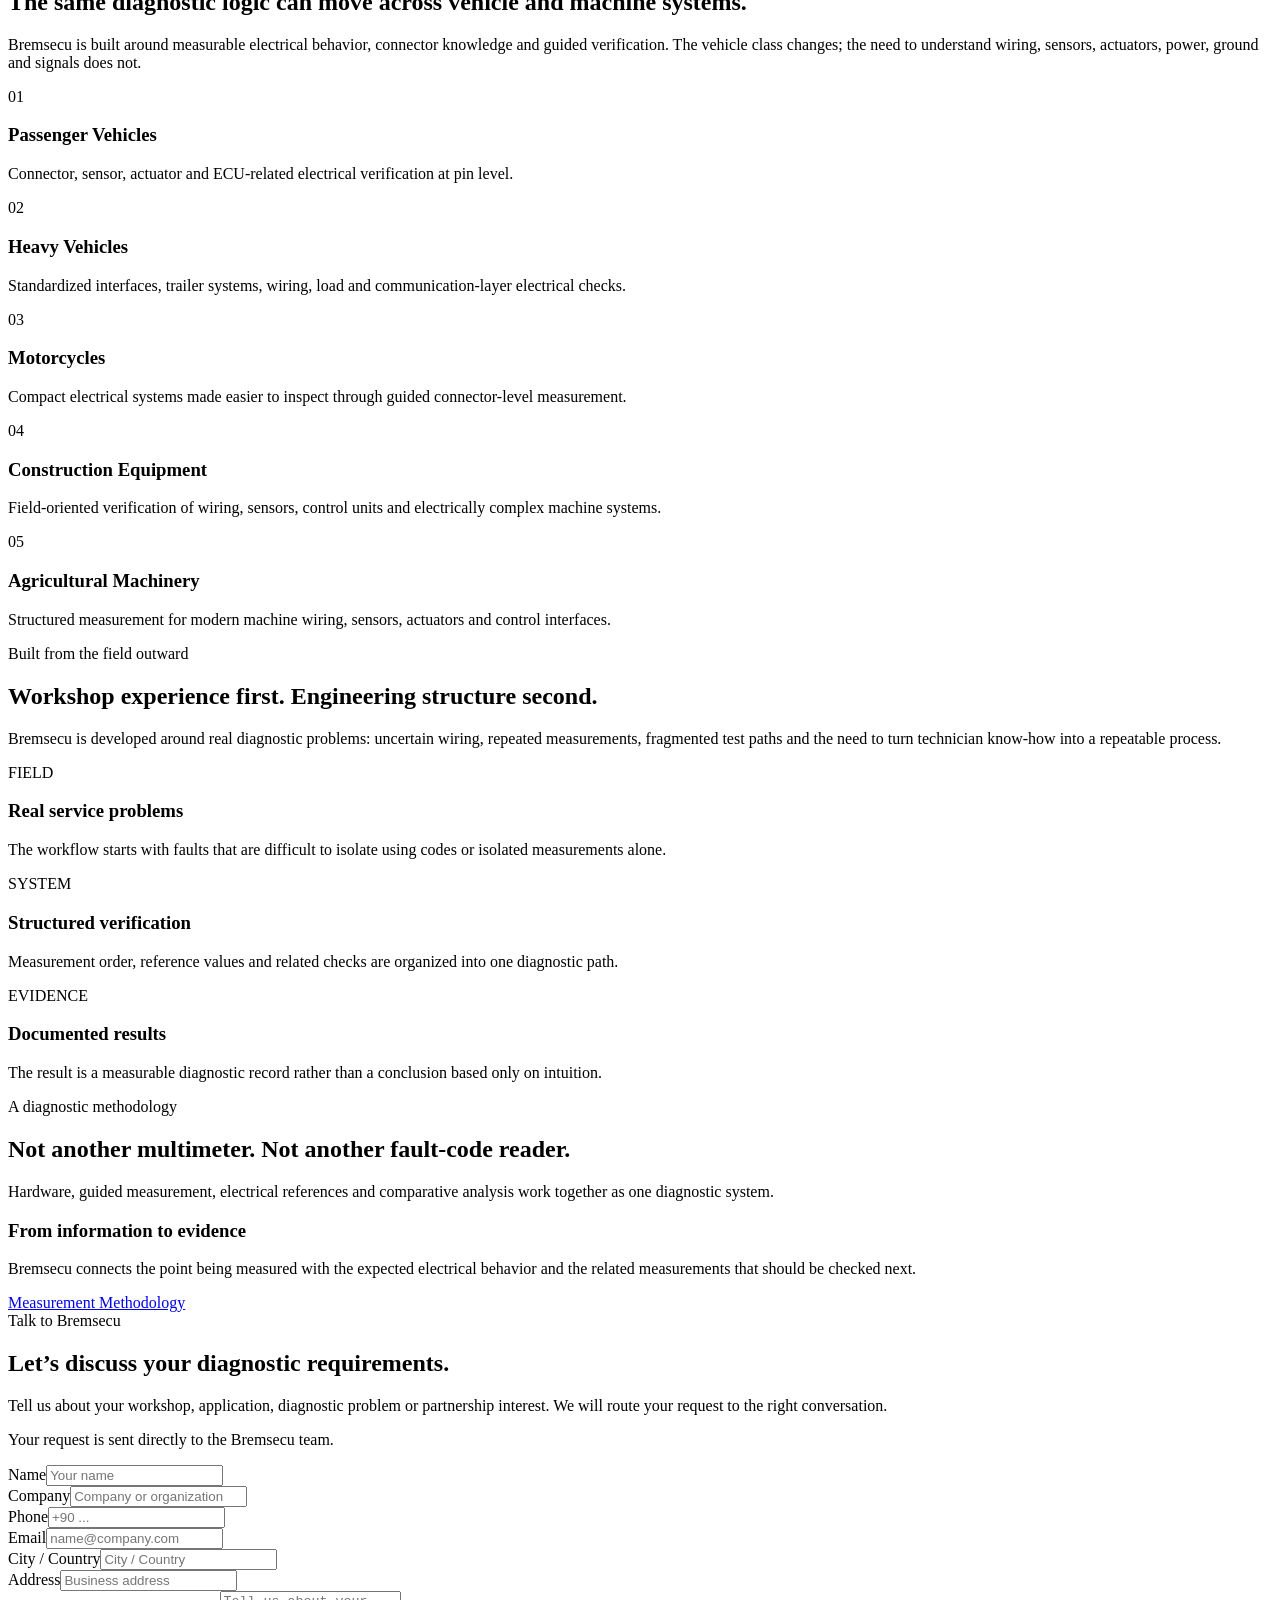
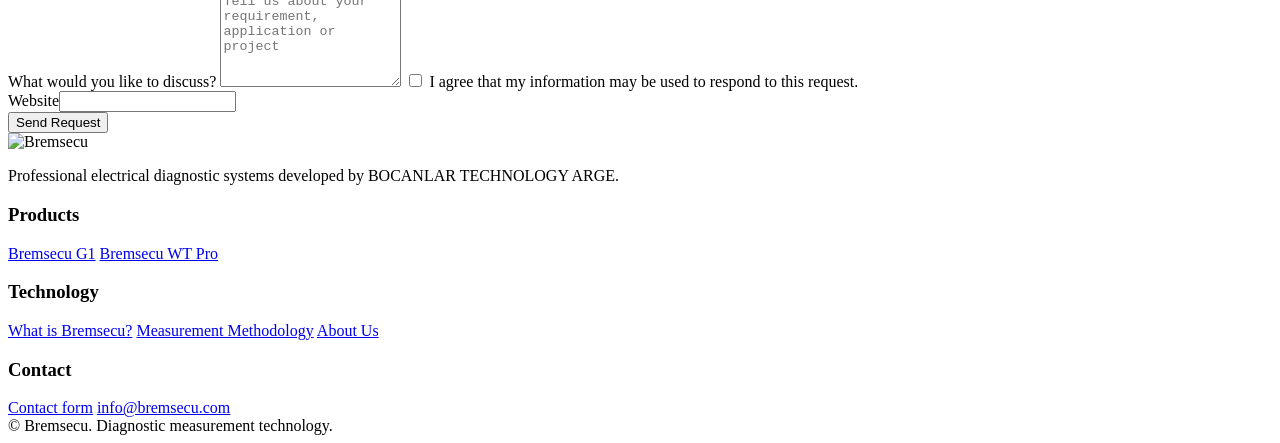
==== commit a4dce30c: "Replace Alaaddin Arge branding with BOCANLAR TECHNOLOGY ARGE" ====
--- a/public/index.html
+++ b/public/index.html
@@ -106,7 +106,7 @@
   <div class="container footer-grid">
     <div class="footer-brand">
       <img src="/images/brand/logo.svg" alt="Bremsecu">
-      <p>Professional electrical diagnostic systems developed by Alaaddin Arge.</p>
+      <p>Professional electrical diagnostic systems developed by BOCANLAR TECHNOLOGY ARGE.</p>
     </div>
     <div>
       <h3>Products</h3>
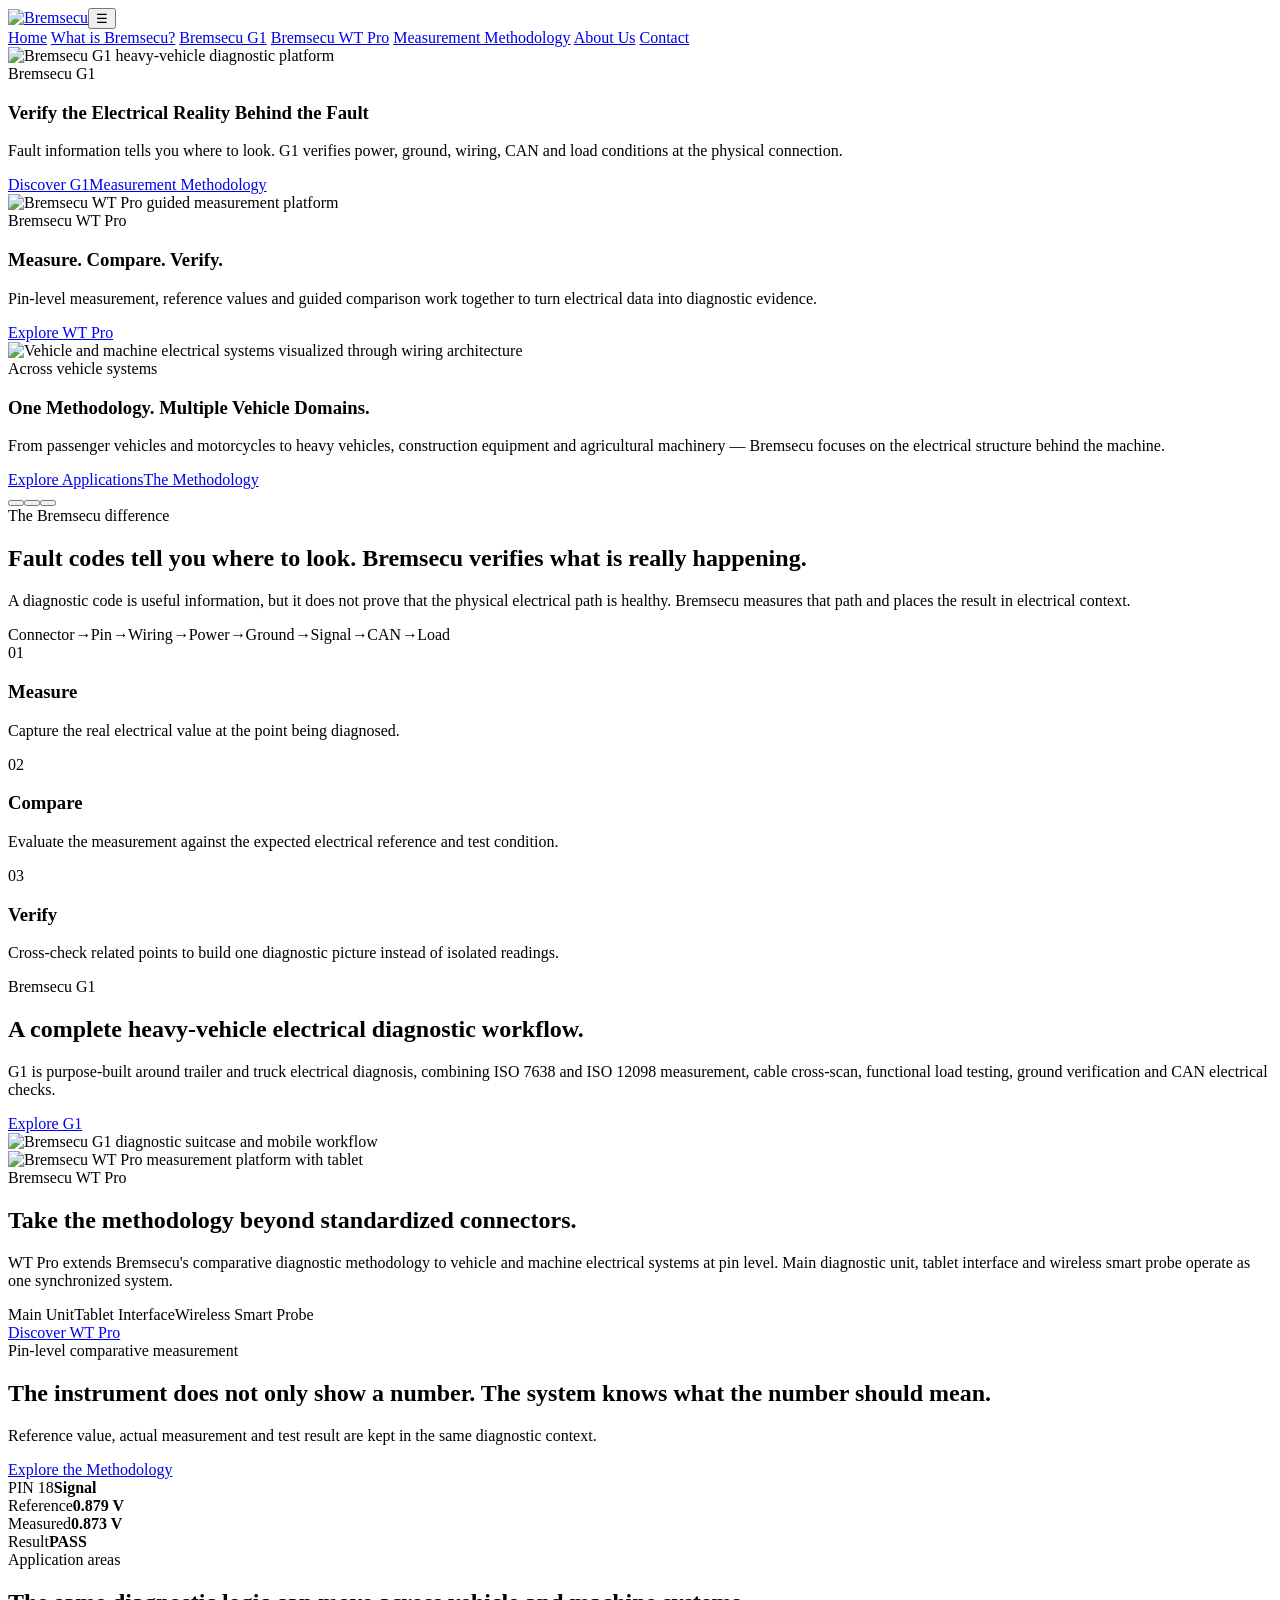
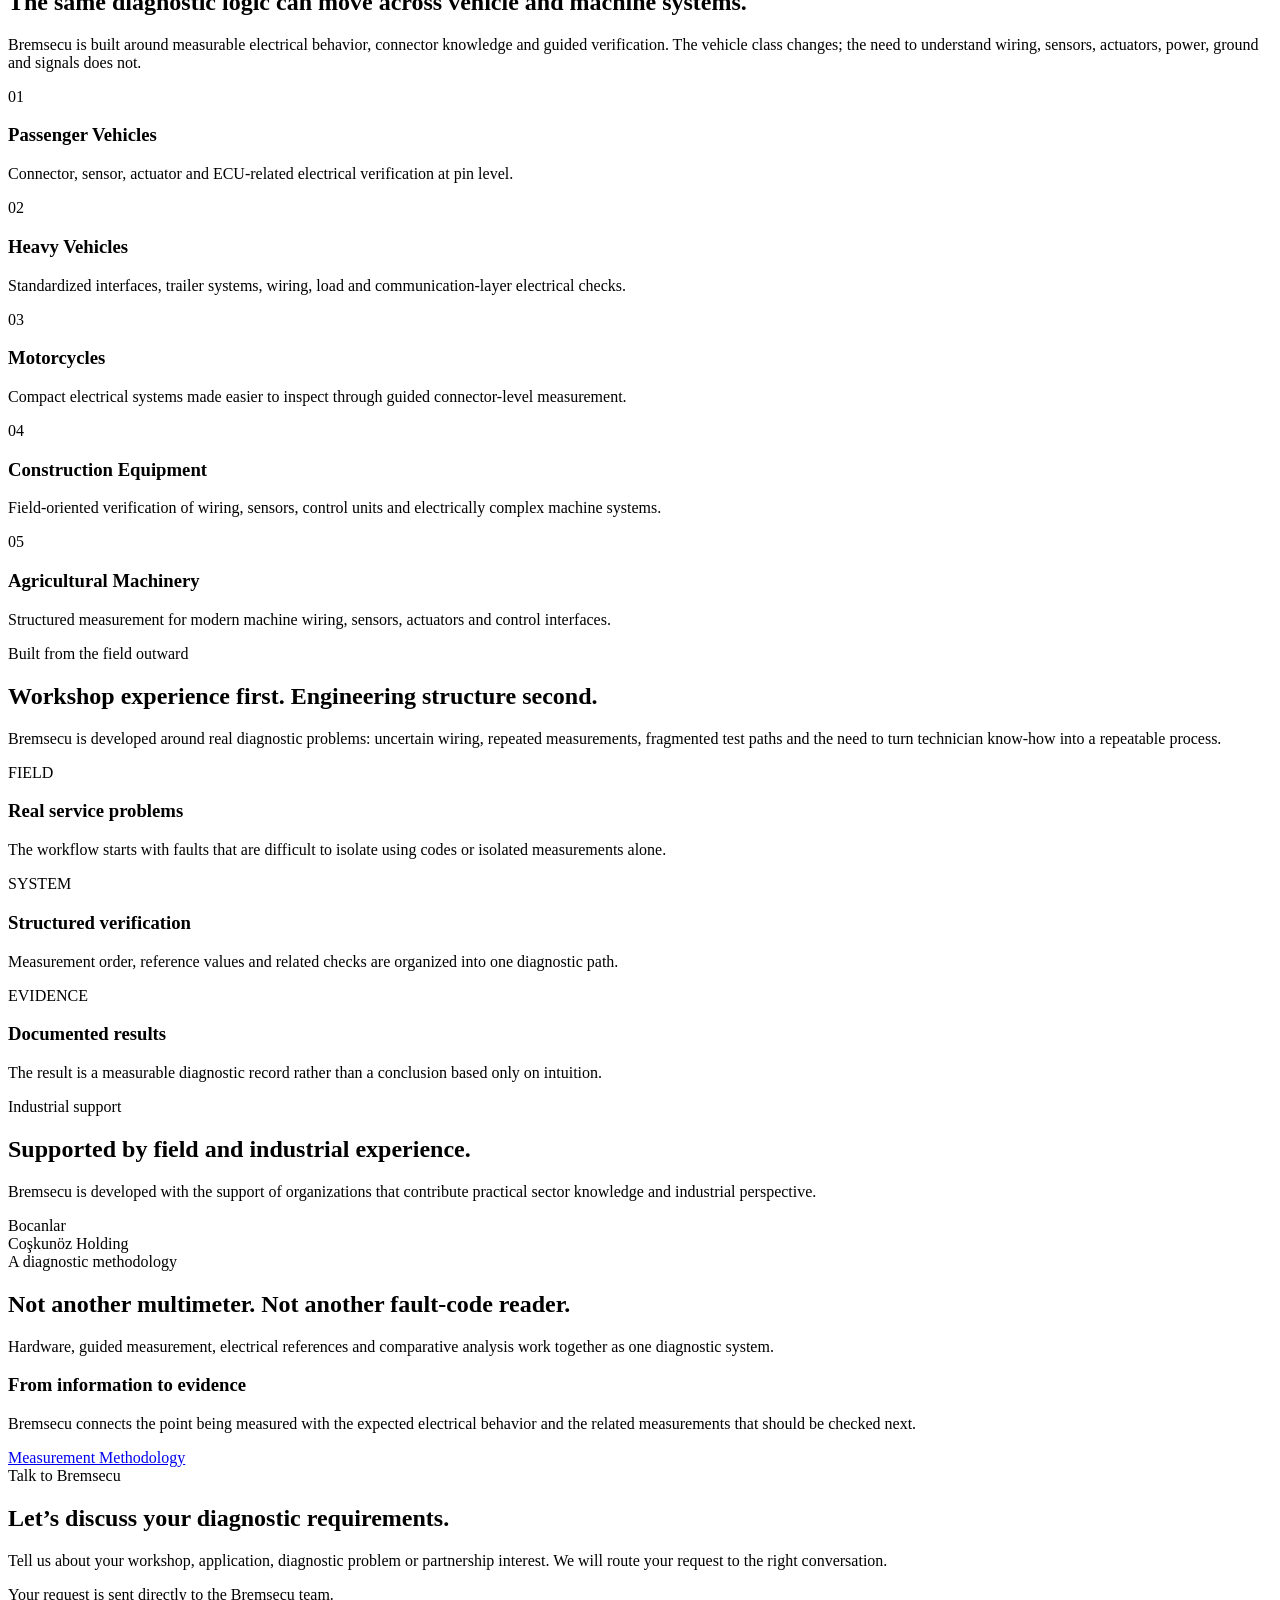
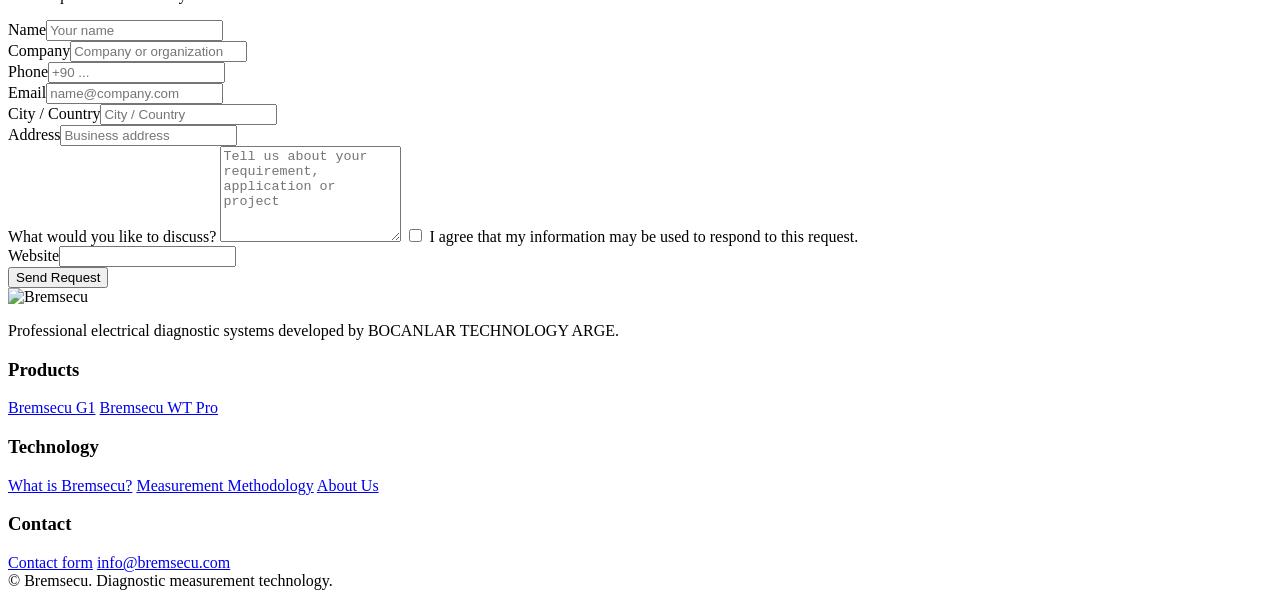
==== commit f4646ce4: "Restore Bocanlar and Coskunoz support section on homepage" ====
--- a/public/index.html
+++ b/public/index.html
@@ -67,6 +67,11 @@
 
 <section class="section"><div class="container"><div class="section-head"><div class="eyebrow">Built from the field outward</div><h2>Workshop experience first. Engineering structure second.</h2><p>Bremsecu is developed around real diagnostic problems: uncertain wiring, repeated measurements, fragmented test paths and the need to turn technician know-how into a repeatable process.</p></div><div class="grid-3"><div class="card"><div class="num">FIELD</div><h3>Real service problems</h3><p>The workflow starts with faults that are difficult to isolate using codes or isolated measurements alone.</p></div><div class="card"><div class="num">SYSTEM</div><h3>Structured verification</h3><p>Measurement order, reference values and related checks are organized into one diagnostic path.</p></div><div class="card"><div class="num">EVIDENCE</div><h3>Documented results</h3><p>The result is a measurable diagnostic record rather than a conclusion based only on intuition.</p></div></div></div></section>
 
+<section class="section section-alt support-section"><div class="container">
+  <div class="section-head"><div class="eyebrow">Industrial support</div><h2>Supported by field and industrial experience.</h2><p>Bremsecu is developed with the support of organizations that contribute practical sector knowledge and industrial perspective.</p></div>
+  <div class="partner-row"><div class="partner">Bocanlar</div><div class="partner">Coşkunöz Holding</div></div>
+</div></section>
+
 <section class="section section-alt"><div class="container split"><div><div class="eyebrow">A diagnostic methodology</div><h2 class="large-section-title">Not another multimeter. Not another fault-code reader.</h2><p class="muted">Hardware, guided measurement, electrical references and comparative analysis work together as one diagnostic system.</p></div><div class="card"><h3>From information to evidence</h3><p>Bremsecu connects the point being measured with the expected electrical behavior and the related measurements that should be checked next.</p><div class="hero-actions"><a class="btn btn-secondary" href="/measurement-methodology.html">Measurement Methodology</a></div></div></div></section>
 <section class="lead-section" id="inquiry">
   <div class="container lead-grid">
